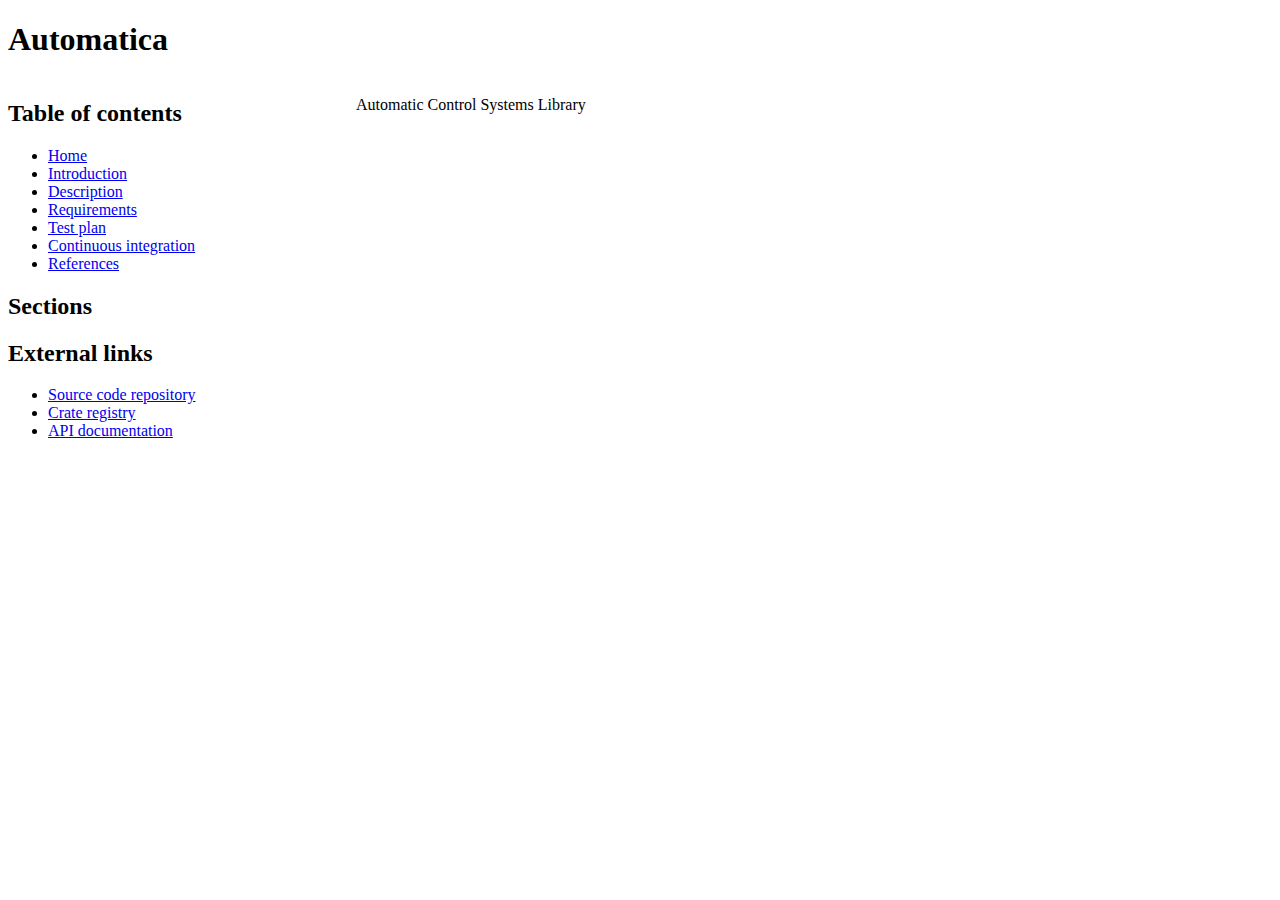
==== design/public/index.html @ acf0416b "Include in the repository the html documentation" ====
<!DOCTYPE html>
<html>
  <head>
    <meta charset="utf-8">
    <meta name="generator" content="pandoc">
    <meta name="viewport" content="width=device-width, initial-scale=1.0, user-scalable=yes">
    <title></title>
    <link rel="stylesheet" href="./style.css">
  </head>
  <body>
    <header>
      <h1 class="title">Automatica</h1>
    </header>
    <div class="container">
      <div class="sidebar">
        <h2 id="table-of-contents">Table of contents</h2>
        <ul>
          <li><a href="index.html">Home</a></li>
          <li><a href="introduction.html">Introduction</a></li>
          <li><a href="description.html">Description</a></li>
          <li><a href="requirements.html">Requirements</a></li>
          <li><a href="test_plan.html">Test plan</a></li>
          <li><a href="continuous_integration.html">Continuous integration</a></li>
          <li><a href="references.html">References</a></li>
        </ul>
        <h2 id="sections">Sections</h2>
        <nav id="toc">
          
        </nav>
        <h2 id="external-links">External links</h2>
        <ul>
          <li><a href="https://gitlab.com/daingun/automatica">Source code repository</a></li>
          <li><a href="https://crates.io/crates/automatica">Crate registry</a></li>
          <li><a href="https://docs.rs/automatica">API documentation</a></li>
        </ul>
      </div>
      <div class="content">
        <p>Automatic Control Systems Library</p>
      </div>
    </div>
  </body>
</html>
---- design/public/style.css ----
.container {
    display: grid;
    grid-template-columns: 1fr 3fr;
}

.sidebar {
    grid-column: 1;
}

.content {
    grid-column: 2;
    padding-left: 2em;
}
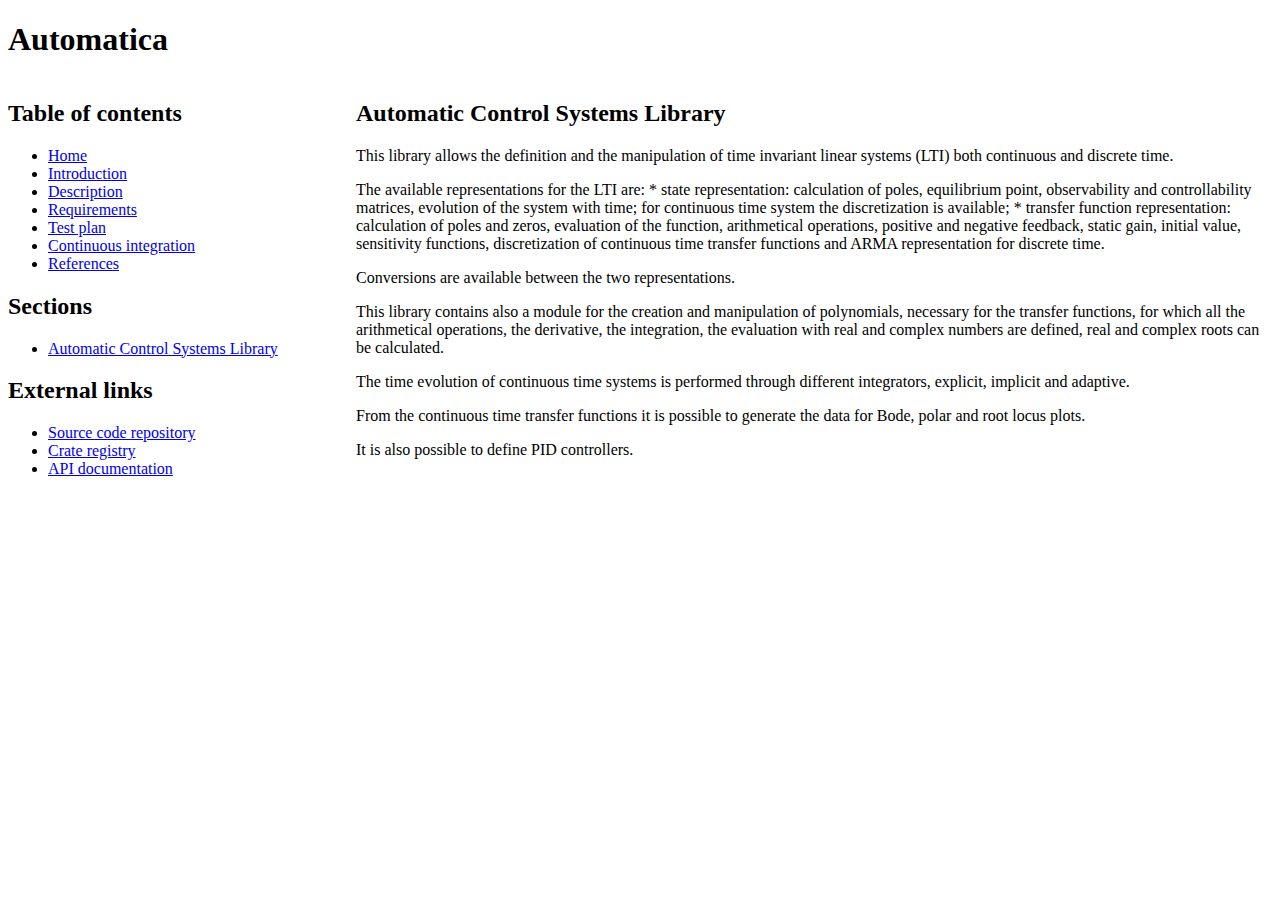
==== commit d8121226: "Add presentation in the main page of the documentation" ====
--- a/design/public/index.html
+++ b/design/public/index.html
@@ -25,7 +25,9 @@
         </ul>
         <h2 id="sections">Sections</h2>
         <nav id="toc">
-          
+          <ul>
+          <li><a href="#automatic-control-systems-library">Automatic Control Systems Library</a></li>
+          </ul>
         </nav>
         <h2 id="external-links">External links</h2>
         <ul>
@@ -35,7 +37,14 @@
         </ul>
       </div>
       <div class="content">
-        <p>Automatic Control Systems Library</p>
+        <h2 id="automatic-control-systems-library">Automatic Control Systems Library</h2>
+        <p>This library allows the definition and the manipulation of time invariant linear systems (LTI) both continuous and discrete time.</p>
+        <p>The available representations for the LTI are: * state representation: calculation of poles, equilibrium point, observability and controllability matrices, evolution of the system with time; for continuous time system the discretization is available; * transfer function representation: calculation of poles and zeros, evaluation of the function, arithmetical operations, positive and negative feedback, static gain, initial value, sensitivity functions, discretization of continuous time transfer functions and ARMA representation for discrete time.</p>
+        <p>Conversions are available between the two representations.</p>
+        <p>This library contains also a module for the creation and manipulation of polynomials, necessary for the transfer functions, for which all the arithmetical operations, the derivative, the integration, the evaluation with real and complex numbers are defined, real and complex roots can be calculated.</p>
+        <p>The time evolution of continuous time systems is performed through different integrators, explicit, implicit and adaptive.</p>
+        <p>From the continuous time transfer functions it is possible to generate the data for Bode, polar and root locus plots.</p>
+        <p>It is also possible to define PID controllers.</p>
       </div>
     </div>
   </body>
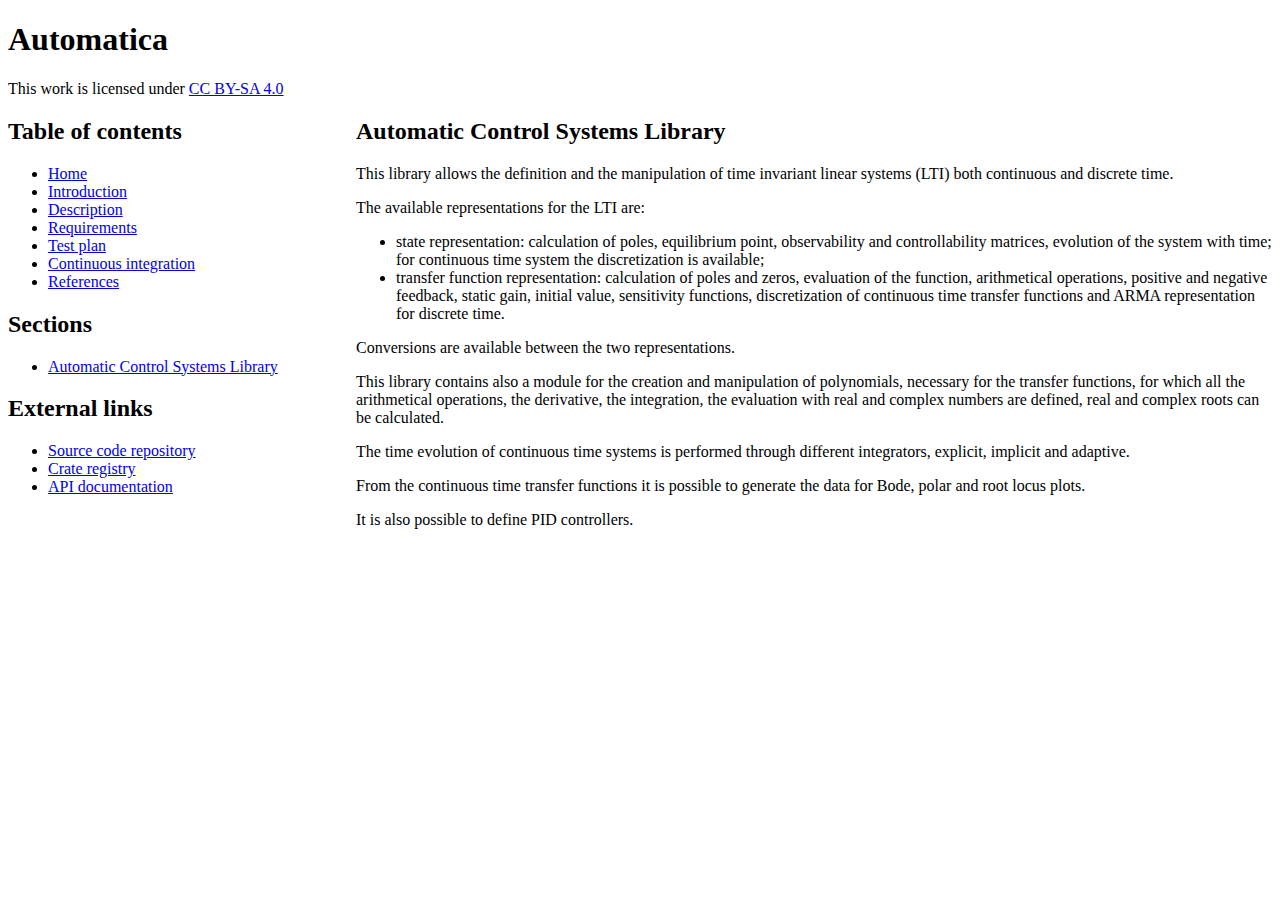
==== commit a9d203a9: "Update documentation style and formatting" ====
--- a/design/public/index.html
+++ b/design/public/index.html
@@ -4,12 +4,16 @@
     <meta charset="utf-8">
     <meta name="generator" content="pandoc">
     <meta name="viewport" content="width=device-width, initial-scale=1.0, user-scalable=yes">
-    <title></title>
+    <title>Home page</title>
     <link rel="stylesheet" href="./style.css">
   </head>
   <body>
     <header>
       <h1 class="title">Automatica</h1>
+      <div id="license">
+        This work is licensed under
+        <a rel="license" href="http://creativecommons.org/licenses/by-sa/4.0/">CC BY-SA 4.0</a>
+      </div>
     </header>
     <div class="container">
       <div class="sidebar">
@@ -39,7 +43,11 @@
       <div class="content">
         <h2 id="automatic-control-systems-library">Automatic Control Systems Library</h2>
         <p>This library allows the definition and the manipulation of time invariant linear systems (LTI) both continuous and discrete time.</p>
-        <p>The available representations for the LTI are: * state representation: calculation of poles, equilibrium point, observability and controllability matrices, evolution of the system with time; for continuous time system the discretization is available; * transfer function representation: calculation of poles and zeros, evaluation of the function, arithmetical operations, positive and negative feedback, static gain, initial value, sensitivity functions, discretization of continuous time transfer functions and ARMA representation for discrete time.</p>
+        <p>The available representations for the LTI are:</p>
+        <ul>
+        <li>state representation: calculation of poles, equilibrium point, observability and controllability matrices, evolution of the system with time; for continuous time system the discretization is available;</li>
+        <li>transfer function representation: calculation of poles and zeros, evaluation of the function, arithmetical operations, positive and negative feedback, static gain, initial value, sensitivity functions, discretization of continuous time transfer functions and ARMA representation for discrete time.</li>
+        </ul>
         <p>Conversions are available between the two representations.</p>
         <p>This library contains also a module for the creation and manipulation of polynomials, necessary for the transfer functions, for which all the arithmetical operations, the derivative, the integration, the evaluation with real and complex numbers are defined, real and complex roots can be calculated.</p>
         <p>The time evolution of continuous time systems is performed through different integrators, explicit, implicit and adaptive.</p>
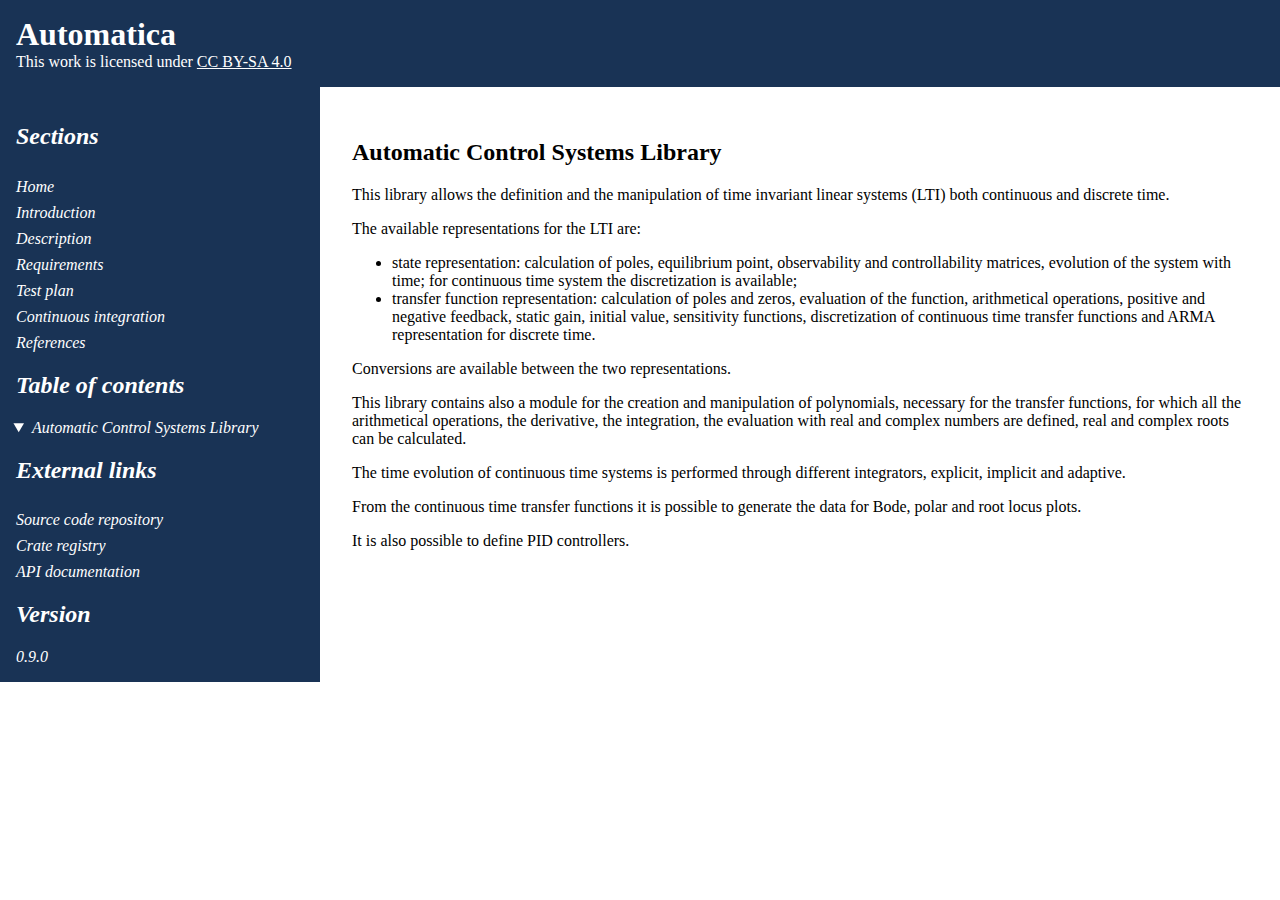
==== commit 5c840931: "Merge branch 'development' for 0.9.0 release" ====
--- a/design/public/index.html
+++ b/design/public/index.html
@@ -8,7 +8,7 @@
     <link rel="stylesheet" href="./style.css">
   </head>
   <body>
-    <header>
+    <header class="dark-background">
       <h1 class="title">Automatica</h1>
       <div id="license">
         This work is licensed under
@@ -16,29 +16,39 @@
       </div>
     </header>
     <div class="container">
-      <div class="sidebar">
-        <h2 id="table-of-contents">Table of contents</h2>
-        <ul>
-          <li><a href="index.html">Home</a></li>
-          <li><a href="introduction.html">Introduction</a></li>
-          <li><a href="description.html">Description</a></li>
-          <li><a href="requirements.html">Requirements</a></li>
-          <li><a href="test_plan.html">Test plan</a></li>
-          <li><a href="continuous_integration.html">Continuous integration</a></li>
-          <li><a href="references.html">References</a></li>
-        </ul>
-        <h2 id="sections">Sections</h2>
-        <nav id="toc">
+      <div class="sidebar dark-background">
+        <div id="sections">
+          <h2>Sections</h2>
           <ul>
-          <li><a href="#automatic-control-systems-library">Automatic Control Systems Library</a></li>
+            <li><a href="index.html">Home</a></li>
+            <li><a href="introduction.html">Introduction</a></li>
+            <li><a href="description.html">Description</a></li>
+            <li><a href="requirements.html">Requirements</a></li>
+            <li><a href="test_plan.html">Test plan</a></li>
+            <li><a href="continuous_integration.html">Continuous integration</a></li>
+            <li><a href="references.html">References</a></li>
           </ul>
-        </nav>
-        <h2 id="external-links">External links</h2>
-        <ul>
-          <li><a href="https://gitlab.com/daingun/automatica">Source code repository</a></li>
-          <li><a href="https://crates.io/crates/automatica">Crate registry</a></li>
-          <li><a href="https://docs.rs/automatica">API documentation</a></li>
-        </ul>
+        </div>
+        <div id="table-of-contents">
+          <h2>Table of contents</h2>
+          <nav id="toc">
+            <ul>
+            <li><a href="#automatic-control-systems-library">Automatic Control Systems Library</a></li>
+            </ul>
+          </nav>
+        </div>
+        <div id="external-links">
+          <h2>External links</h2>
+          <ul>
+            <li><a href="https://gitlab.com/daingun/automatica">Source code repository</a></li>
+            <li><a href="https://crates.io/crates/automatica">Crate registry</a></li>
+            <li><a href="https://docs.rs/automatica">API documentation</a></li>
+          </ul>
+        </div>
+        <div id="version">
+          <h2>Version</h2>
+          0.9.0
+        </div>
       </div>
       <div class="content">
         <h2 id="automatic-control-systems-library">Automatic Control Systems Library</h2>
--- a/design/public/style.css
+++ b/design/public/style.css
@@ -1,3 +1,20 @@
+body, h1 {
+    margin: 0;
+}
+
+.dark-background {
+    background: rgb(25, 51, 85);
+    color: #fff;
+}
+
+header {
+    padding: 1em;
+}
+
+header a {
+    color: #fff;
+}
+
 .container {
     display: grid;
     grid-template-columns: 1fr 3fr;
@@ -5,11 +22,35 @@
 
 .sidebar {
     grid-column: 1;
+    padding: 1em;
+    font-style: italic;
+}
+
+.sidebar ul {
+    list-style: none;
+    padding: 0;
+}
+
+.sidebar a {
+    color: #fff;
+    text-decoration: none;
+}
+
+#sections li, #external-links li {
+    padding-top: 0.5em;
+}
+
+#toc > ul {
+    list-style: disclosure-open;
+    padding-left: 1em;
+}
+
+#toc > ul > li > ul {
+    list-style: circle;
+    padding-left: 1em;
 }
 
 .content {
     grid-column: 2;
-    padding-left: 2em;
+    padding: 2em;
 }
-
-
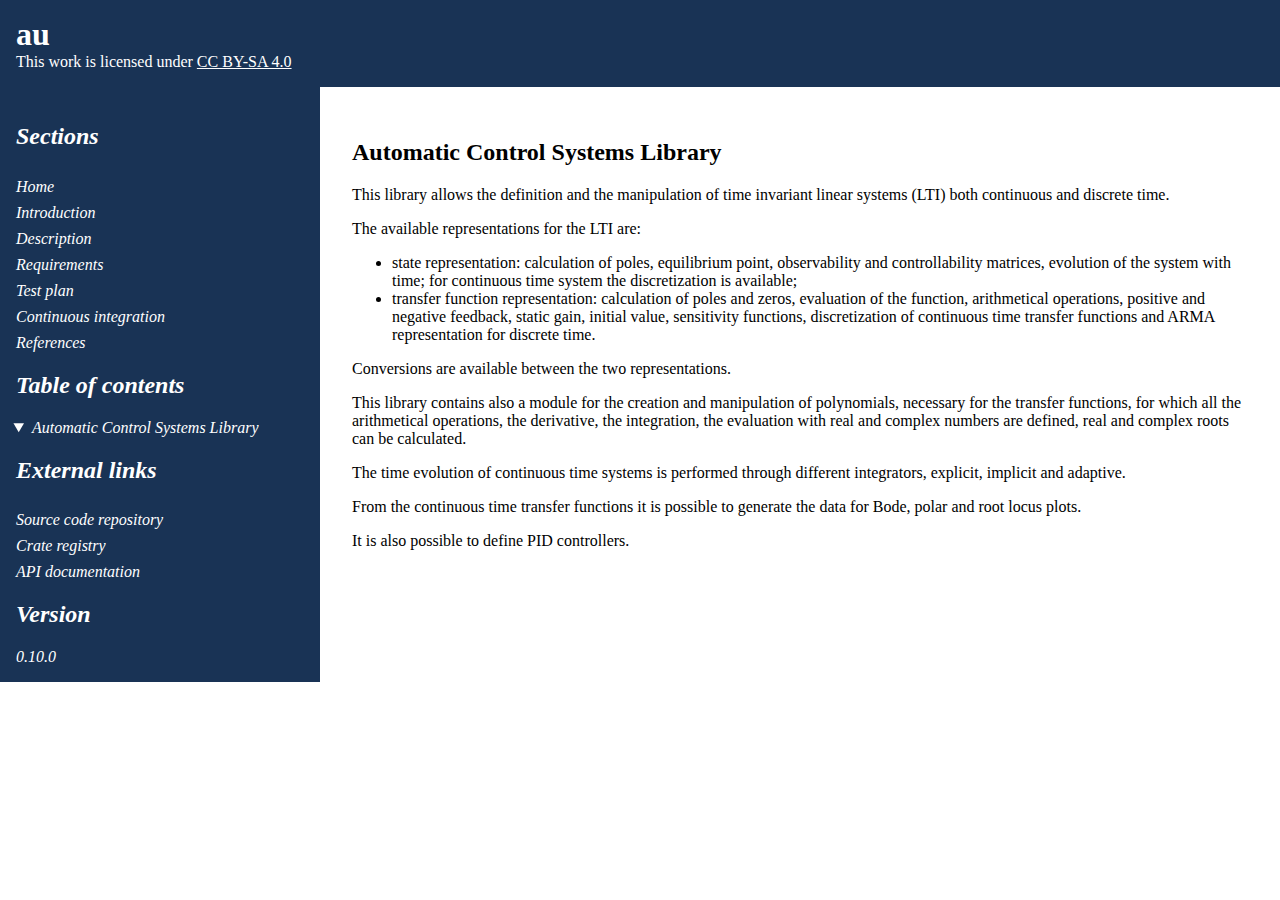
==== commit 700db32c: "automatic factoring" ====
--- a/design/public/index.html
+++ b/design/public/index.html
@@ -9,7 +9,7 @@
   </head>
   <body>
     <header class="dark-background">
-      <h1 class="title">Automatica</h1>
+      <h1 class="title">au</h1>
       <div id="license">
         This work is licensed under
         <a rel="license" href="http://creativecommons.org/licenses/by-sa/4.0/">CC BY-SA 4.0</a>
@@ -40,14 +40,14 @@
         <div id="external-links">
           <h2>External links</h2>
           <ul>
-            <li><a href="https://gitlab.com/daingun/automatica">Source code repository</a></li>
-            <li><a href="https://crates.io/crates/automatica">Crate registry</a></li>
-            <li><a href="https://docs.rs/automatica">API documentation</a></li>
+            <li><a href="https://github.com/yuulive/au">Source code repository</a></li>
+            <li><a href="https://crates.io/crates/au">Crate registry</a></li>
+            <li><a href="https://docs.rs/au">API documentation</a></li>
           </ul>
         </div>
         <div id="version">
           <h2>Version</h2>
-          0.9.0
+          0.10.0
         </div>
       </div>
       <div class="content">
